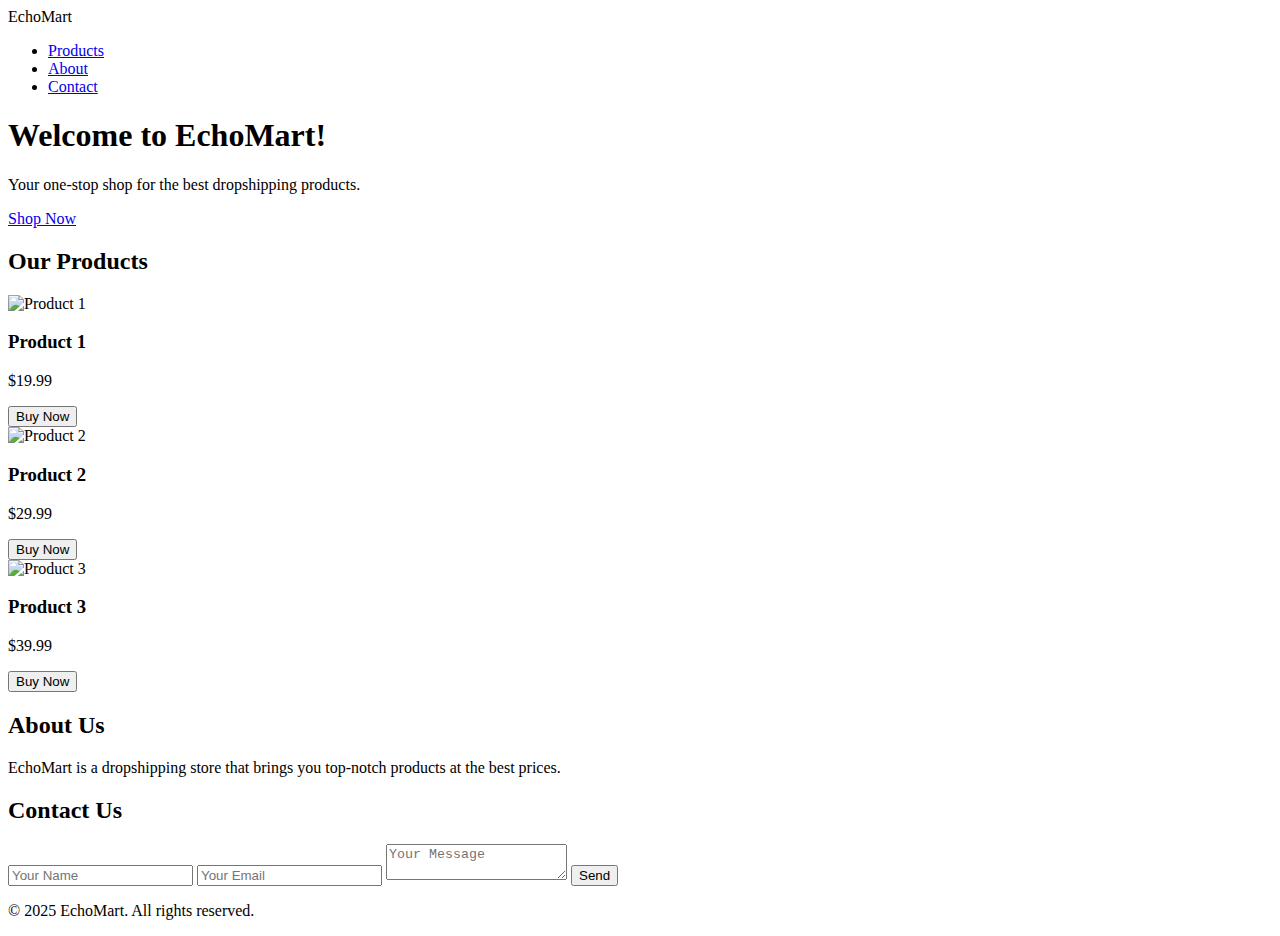
==== index.html @ 8f0d63bb "Update and rename .github/workflows/index.html to index.html" ====
<!DOCTYPE html>
<html lang="en">
<head>
  <meta charset="UTF-8">
  <meta name="viewport" content="width=device-width, initial-scale=1.0">
  <title>EchoMart - Dropshipping Store</title>
  <link rel="stylesheet" href="style.css">
</head>
<body>
  <header>
    <div class="logo">EchoMart</div>
    <nav>
      <ul>
        <li><a href="#products">Products</a></li>
        <li><a href="#about">About</a></li>
        <li><a href="#contact">Contact</a></li>
      </ul>
    </nav>
  </header>

  <section id="hero">
    <h1>Welcome to EchoMart!</h1>
    <p>Your one-stop shop for the best dropshipping products.</p>
    <a href="#products" class="cta-button">Shop Now</a>
  </section>

  <section id="products">
    <h2>Our Products</h2>
    <div class="product-grid">
      <div class="product">
        <img src="https://via.placeholder.com/150" alt="Product 1">
        <h3>Product 1</h3>
        <p>$19.99</p>
        <button class="buy-now">Buy Now</button>
      </div>
      <div class="product">
        <img src="https://via.placeholder.com/150" alt="Product 2">
        <h3>Product 2</h3>
        <p>$29.99</p>
        <button class="buy-now">Buy Now</button>
      </div>
      <div class="product">
        <img src="https://via.placeholder.com/150" alt="Product 3">
        <h3>Product 3</h3>
        <p>$39.99</p>
        <button class="buy-now">Buy Now</button>
      </div>
    </div>
  </section>

  <section id="about">
    <h2>About Us</h2>
    <p>EchoMart is a dropshipping store that brings you top-notch products at the best prices.</p>
  </section>

  <section id="contact">
    <h2>Contact Us</h2>
    <form id="contact-form">
      <input type="text" placeholder="Your Name" required>
      <input type="email" placeholder="Your Email" required>
      <textarea placeholder="Your Message" required></textarea>
      <button type="submit">Send</button>
    </form>
  </section>

  <footer>
    <p>&copy; 2025 EchoMart. All rights reserved.</p>
  </footer>

  <script src="script.js"></script>
</body>
</html>
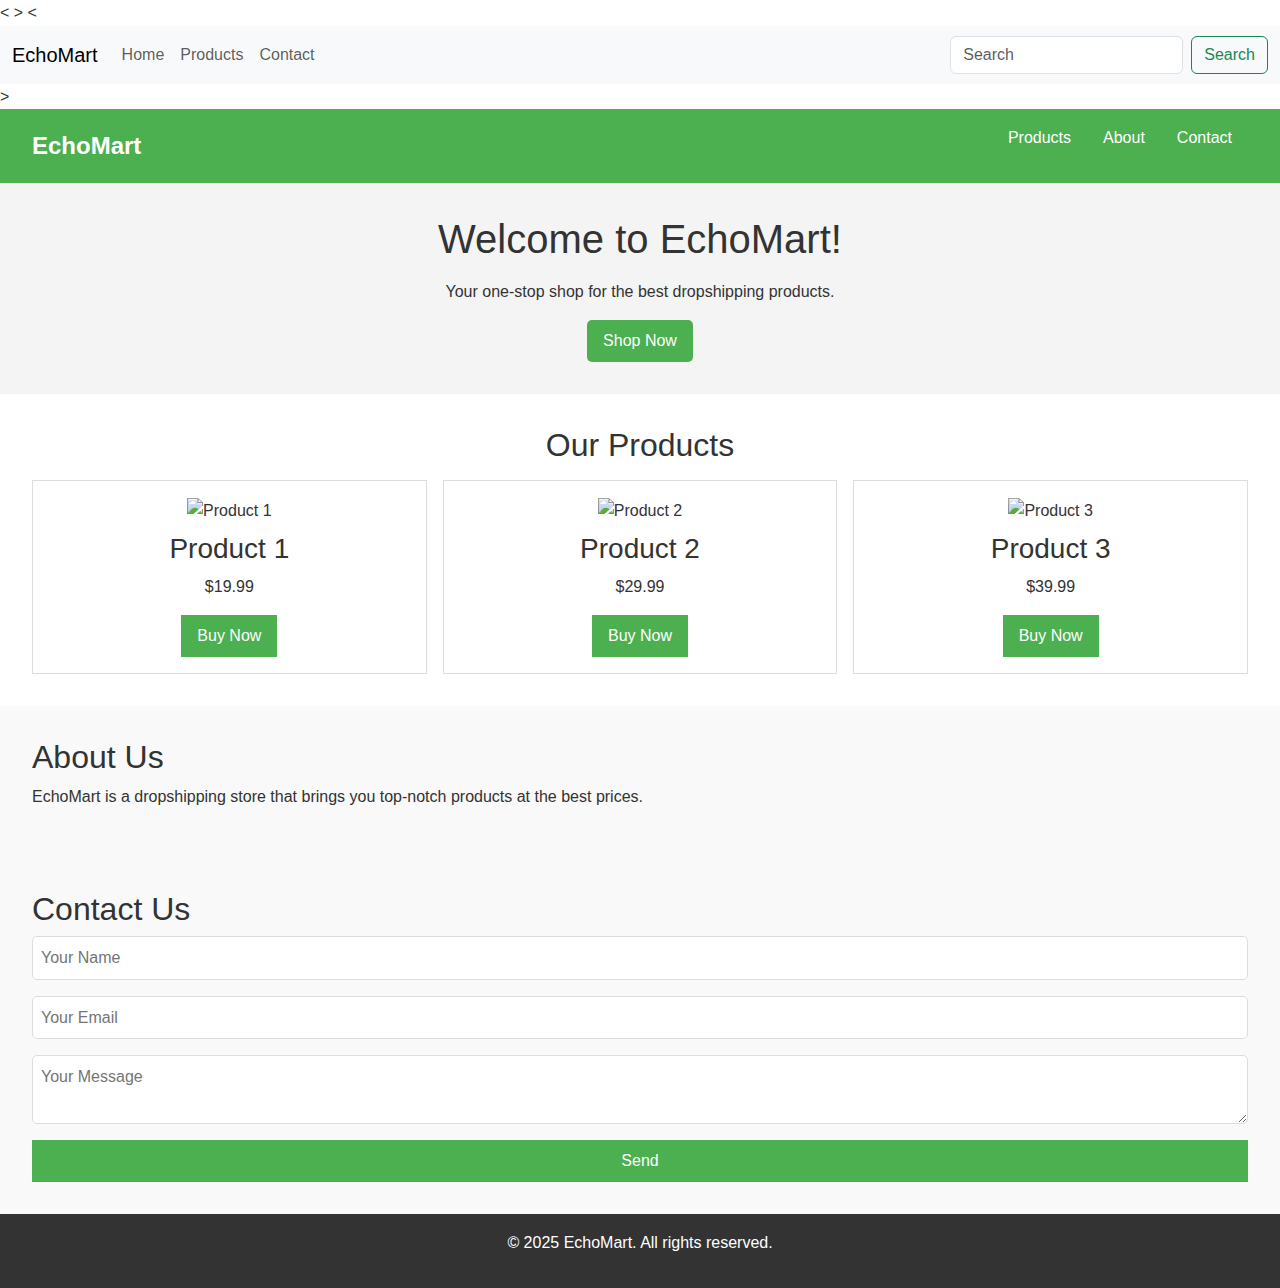
==== commit ba167895: "Update index.html" ====
--- a/index.html
+++ b/index.html
@@ -1,12 +1,31 @@
 <!DOCTYPE html>
 <html lang="en">
-<head>
+<<link href="https://cdn.jsdelivr.net/npm/bootstrap@5.3.0/dist/css/bootstrap.min.css" rel="stylesheet">
+<script src="https://cdn.jsdelivr.net/npm/bootstrap@5.3.0/dist/js/bootstrap.bundle.min.js"></script>>
   <meta charset="UTF-8">
   <meta name="viewport" content="width=device-width, initial-scale=1.0">
   <title>EchoMart - Dropshipping Store</title>
   <link rel="stylesheet" href="style.css">
 </head>
-<body>
+<<nav class="navbar navbar-expand-lg navbar-light bg-light">
+  <div class="container-fluid">
+    <a class="navbar-brand" href="#">EchoMart</a>
+    <button class="navbar-toggler" type="button" data-bs-toggle="collapse" data-bs-target="#navbarNav">
+      <span class="navbar-toggler-icon"></span>
+    </button>
+    <div class="collapse navbar-collapse" id="navbarNav">
+      <ul class="navbar-nav me-auto">
+        <li class="nav-item"><a class="nav-link" href="#">Home</a></li>
+        <li class="nav-item"><a class="nav-link" href="#">Products</a></li>
+        <li class="nav-item"><a class="nav-link" href="#">Contact</a></li>
+      </ul>
+      <form class="d-flex">
+        <input class="form-control me-2" type="search" placeholder="Search">
+        <button class="btn btn-outline-success" type="submit">Search</button>
+      </form>
+    </div>
+  </div>
+</nav>>
   <header>
     <div class="logo">EchoMart</div>
     <nav>
--- a/style.css
+++ b/style.css
@@ -0,0 +1,129 @@
+/* General Reset */
+* {
+  margin: 0;
+  padding: 0;
+  box-sizing: border-box;
+}
+
+body {
+  font-family: Arial, sans-serif;
+  line-height: 1.6;
+  color: #333;
+}
+
+header {
+  display: flex;
+  justify-content: space-between;
+  align-items: center;
+  background: #4CAF50;
+  color: white;
+  padding: 1rem 2rem;
+}
+
+header .logo {
+  font-size: 1.5rem;
+  font-weight: bold;
+}
+
+header nav ul {
+  list-style: none;
+  display: flex;
+}
+
+header nav ul li {
+  margin: 0 1rem;
+}
+
+header nav ul li a {
+  color: white;
+  text-decoration: none;
+}
+
+#hero {
+  text-align: center;
+  background: #f4f4f4;
+  padding: 2rem;
+}
+
+#hero h1 {
+  font-size: 2.5rem;
+  margin-bottom: 1rem;
+}
+
+#hero .cta-button {
+  display: inline-block;
+  padding: 0.5rem 1rem;
+  background: #4CAF50;
+  color: white;
+  text-decoration: none;
+  border-radius: 5px;
+}
+
+#products {
+  padding: 2rem;
+}
+
+#products h2 {
+  text-align: center;
+  margin-bottom: 1rem;
+}
+
+.product-grid {
+  display: grid;
+  grid-template-columns: repeat(auto-fit, minmax(200px, 1fr));
+  gap: 1rem;
+}
+
+.product {
+  border: 1px solid #ddd;
+  padding: 1rem;
+  text-align: center;
+}
+
+.product img {
+  max-width: 100%;
+}
+
+.product h3 {
+  margin: 0.5rem 0;
+}
+
+.buy-now {
+  background: #4CAF50;
+  color: white;
+  border: none;
+  padding: 0.5rem 1rem;
+  cursor: pointer;
+}
+
+#about, #contact {
+  padding: 2rem;
+  background: #f9f9f9;
+}
+
+#contact form {
+  display: flex;
+  flex-direction: column;
+}
+
+#contact form input, #contact form textarea {
+  margin-bottom: 1rem;
+  padding: 0.5rem;
+  border: 1px solid #ddd;
+  border-radius: 5px;
+}
+
+#contact form button {
+  background: #4CAF50;
+  color: white;
+  border: none;
+  padding: 0.5rem 1rem;
+  cursor: pointer;
+}
+
+footer {
+  text-align: center;
+  padding: 1rem;
+  background: #333;
+  color: white;
+}
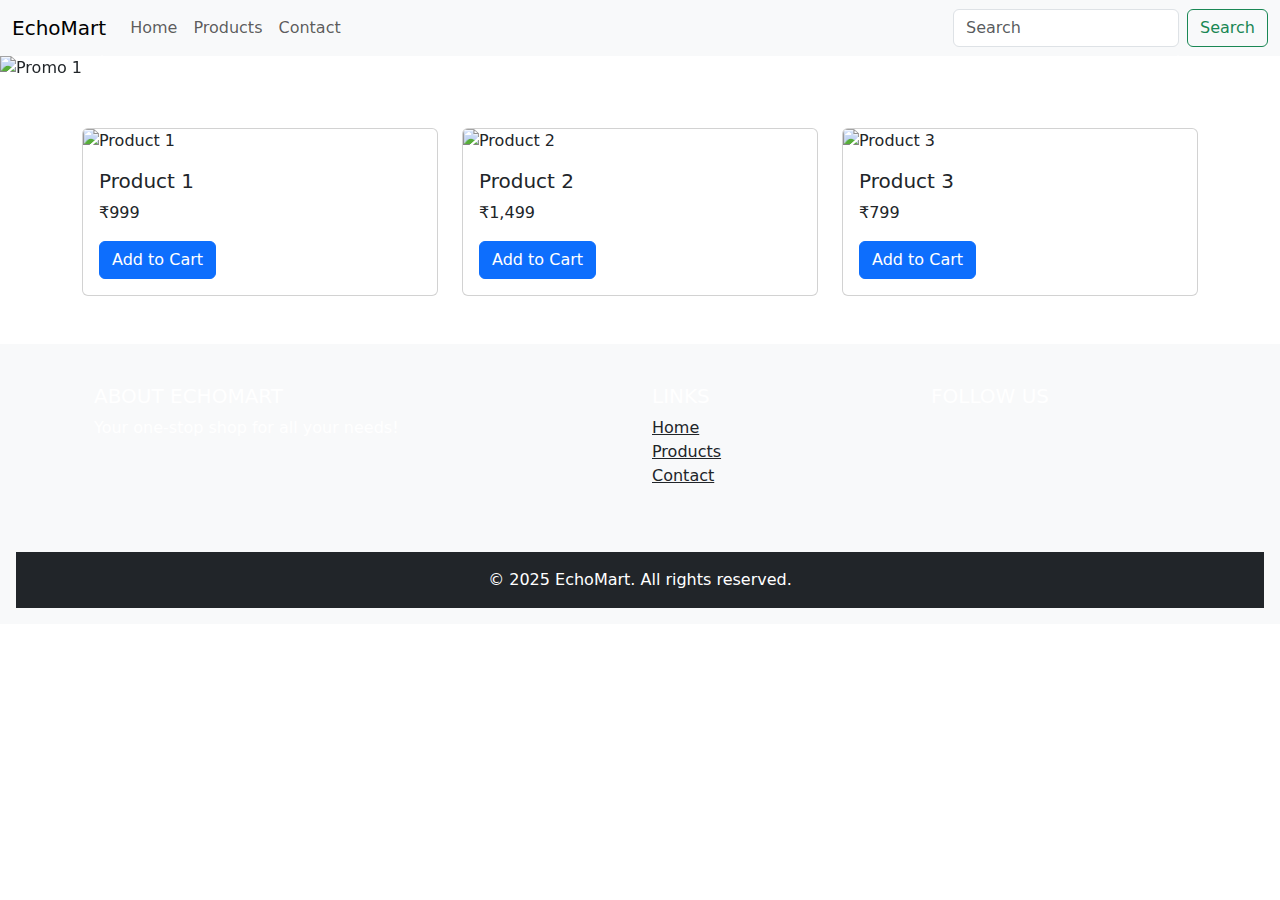
==== commit 76b30db5: "Update index.html" ====
--- a/index.html
+++ b/index.html
@@ -1,91 +1,120 @@
 <!DOCTYPE html>
 <html lang="en">
-<<link href="https://cdn.jsdelivr.net/npm/bootstrap@5.3.0/dist/css/bootstrap.min.css" rel="stylesheet">
-<script src="https://cdn.jsdelivr.net/npm/bootstrap@5.3.0/dist/js/bootstrap.bundle.min.js"></script>>
-  <meta charset="UTF-8">
-  <meta name="viewport" content="width=device-width, initial-scale=1.0">
-  <title>EchoMart - Dropshipping Store</title>
-  <link rel="stylesheet" href="style.css">
+<head>
+    <meta charset="UTF-8">
+    <meta name="viewport" content="width=device-width, initial-scale=1.0">
+    <title>EchoMart</title>
+    <link rel="stylesheet" href="style.css">
+    <!-- Bootstrap CSS -->
+    <link href="https://cdn.jsdelivr.net/npm/bootstrap@5.3.0/dist/css/bootstrap.min.css" rel="stylesheet">
+    <!-- Bootstrap JS -->
+    <script src="https://cdn.jsdelivr.net/npm/bootstrap@5.3.0/dist/js/bootstrap.bundle.min.js"></script>
 </head>
-<<nav class="navbar navbar-expand-lg navbar-light bg-light">
-  <div class="container-fluid">
-    <a class="navbar-brand" href="#">EchoMart</a>
-    <button class="navbar-toggler" type="button" data-bs-toggle="collapse" data-bs-target="#navbarNav">
-      <span class="navbar-toggler-icon"></span>
-    </button>
-    <div class="collapse navbar-collapse" id="navbarNav">
-      <ul class="navbar-nav me-auto">
-        <li class="nav-item"><a class="nav-link" href="#">Home</a></li>
-        <li class="nav-item"><a class="nav-link" href="#">Products</a></li>
-        <li class="nav-item"><a class="nav-link" href="#">Contact</a></li>
-      </ul>
-      <form class="d-flex">
-        <input class="form-control me-2" type="search" placeholder="Search">
-        <button class="btn btn-outline-success" type="submit">Search</button>
-      </form>
+<body>
+    <!-- Navbar -->
+    <nav class="navbar navbar-expand-lg navbar-light bg-light">
+        <div class="container-fluid">
+            <a class="navbar-brand" href="#">EchoMart</a>
+            <button class="navbar-toggler" type="button" data-bs-toggle="collapse" data-bs-target="#navbarNav">
+                <span class="navbar-toggler-icon"></span>
+            </button>
+            <div class="collapse navbar-collapse" id="navbarNav">
+                <ul class="navbar-nav me-auto">
+                    <li class="nav-item"><a class="nav-link" href="#">Home</a></li>
+                    <li class="nav-item"><a class="nav-link" href="#">Products</a></li>
+                    <li class="nav-item"><a class="nav-link" href="#">Contact</a></li>
+                </ul>
+                <form class="d-flex">
+                    <input class="form-control me-2" type="search" placeholder="Search">
+                    <button class="btn btn-outline-success" type="submit">Search</button>
+                </form>
+            </div>
+        </div>
+    </nav>
+
+    <!-- Carousel -->
+    <div id="carouselExample" class="carousel slide" data-bs-ride="carousel">
+        <div class="carousel-inner">
+            <div class="carousel-item active">
+                <img src="banner1.jpg" class="d-block w-100" alt="Promo 1">
+            </div>
+            <div class="carousel-item">
+                <img src="banner2.jpg" class="d-block w-100" alt="Promo 2">
+            </div>
+        </div>
+        <button class="carousel-control-prev" type="button" data-bs-target="#carouselExample" data-bs-slide="prev">
+            <span class="carousel-control-prev-icon" aria-hidden="true"></span>
+            <span class="visually-hidden">Previous</span>
+        </button>
+        <button class="carousel-control-next" type="button" data-bs-target="#carouselExample" data-bs-slide="next">
+            <span class="carousel-control-next-icon" aria-hidden="true"></span>
+            <span class="visually-hidden">Next</span>
+        </button>
     </div>
-  </div>
-</nav>>
-  <header>
-    <div class="logo">EchoMart</div>
-    <nav>
-      <ul>
-        <li><a href="#products">Products</a></li>
-        <li><a href="#about">About</a></li>
-        <li><a href="#contact">Contact</a></li>
-      </ul>
-    </nav>
-  </header>
 
-  <section id="hero">
-    <h1>Welcome to EchoMart!</h1>
-    <p>Your one-stop shop for the best dropshipping products.</p>
-    <a href="#products" class="cta-button">Shop Now</a>
-  </section>
+    <!-- Product Cards -->
+    <div class="container my-5">
+        <div class="row row-cols-1 row-cols-md-3 g-4">
+            <div class="col">
+                <div class="card h-100">
+                    <img src="product1.jpg" class="card-img-top" alt="Product 1">
+                    <div class="card-body">
+                        <h5 class="card-title">Product 1</h5>
+                        <p class="card-text">₹999</p>
+                        <a href="#" class="btn btn-primary">Add to Cart</a>
+                    </div>
+                </div>
+            </div>
+            <div class="col">
+                <div class="card h-100">
+                    <img src="product2.jpg" class="card-img-top" alt="Product 2">
+                    <div class="card-body">
+                        <h5 class="card-title">Product 2</h5>
+                        <p class="card-text">₹1,499</p>
+                        <a href="#" class="btn btn-primary">Add to Cart</a>
+                    </div>
+                </div>
+            </div>
+            <div class="col">
+                <div class="card h-100">
+                    <img src="product3.jpg" class="card-img-top" alt="Product 3">
+                    <div class="card-body">
+                        <h5 class="card-title">Product 3</h5>
+                        <p class="card-text">₹799</p>
+                        <a href="#" class="btn btn-primary">Add to Cart</a>
+                    </div>
+                </div>
+            </div>
+        </div>
+    </div>
 
-  <section id="products">
-    <h2>Our Products</h2>
-    <div class="product-grid">
-      <div class="product">
-        <img src="https://via.placeholder.com/150" alt="Product 1">
-        <h3>Product 1</h3>
-        <p>$19.99</p>
-        <button class="buy-now">Buy Now</button>
-      </div>
-      <div class="product">
-        <img src="https://via.placeholder.com/150" alt="Product 2">
-        <h3>Product 2</h3>
-        <p>$29.99</p>
-        <button class="buy-now">Buy Now</button>
-      </div>
-      <div class="product">
-        <img src="https://via.placeholder.com/150" alt="Product 3">
-        <h3>Product 3</h3>
-        <p>$39.99</p>
-        <button class="buy-now">Buy Now</button>
-      </div>
-    </div>
-  </section>
-
-  <section id="about">
-    <h2>About Us</h2>
-    <p>EchoMart is a dropshipping store that brings you top-notch products at the best prices.</p>
-  </section>
-
-  <section id="contact">
-    <h2>Contact Us</h2>
-    <form id="contact-form">
-      <input type="text" placeholder="Your Name" required>
-      <input type="email" placeholder="Your Email" required>
-      <textarea placeholder="Your Message" required></textarea>
-      <button type="submit">Send</button>
-    </form>
-  </section>
-
-  <footer>
-    <p>&copy; 2025 EchoMart. All rights reserved.</p>
-  </footer>
-
-  <script src="script.js"></script>
+    <!-- Footer -->
+    <footer class="bg-light text-center text-lg-start">
+        <div class="container p-4">
+            <div class="row">
+                <div class="col-lg-6 col-md-12 mb-4">
+                    <h5 class="text-uppercase">About EchoMart</h5>
+                    <p>Your one-stop shop for all your needs!</p>
+                </div>
+                <div class="col-lg-3 col-md-6 mb-4">
+                    <h5 class="text-uppercase">Links</h5>
+                    <ul class="list-unstyled">
+                        <li><a href="#!" class="text-dark">Home</a></li>
+                        <li><a href="#!" class="text-dark">Products</a></li>
+                        <li><a href="#!" class="text-dark">Contact</a></li>
+                    </ul>
+                </div>
+                <div class="col-lg-3 col-md-6 mb-4">
+                    <h5 class="text-uppercase">Follow Us</h5>
+                    <a href="#" class="text-dark me-4"><i class="fab fa-facebook-f"></i></a>
+                    <a href="#" class="text-dark me-4"><i class="fab fa-twitter"></i></a>
+                    <a href="#" class="text-dark"><i class="fab fa-instagram"></i></a>
+                </div>
+            </div>
+        </div>
+        <div class="text-center p-3 bg-dark text-white">
+            © 2025 EchoMart. All rights reserved.
+        </div>
+    </footer>
 </body>
 </html>
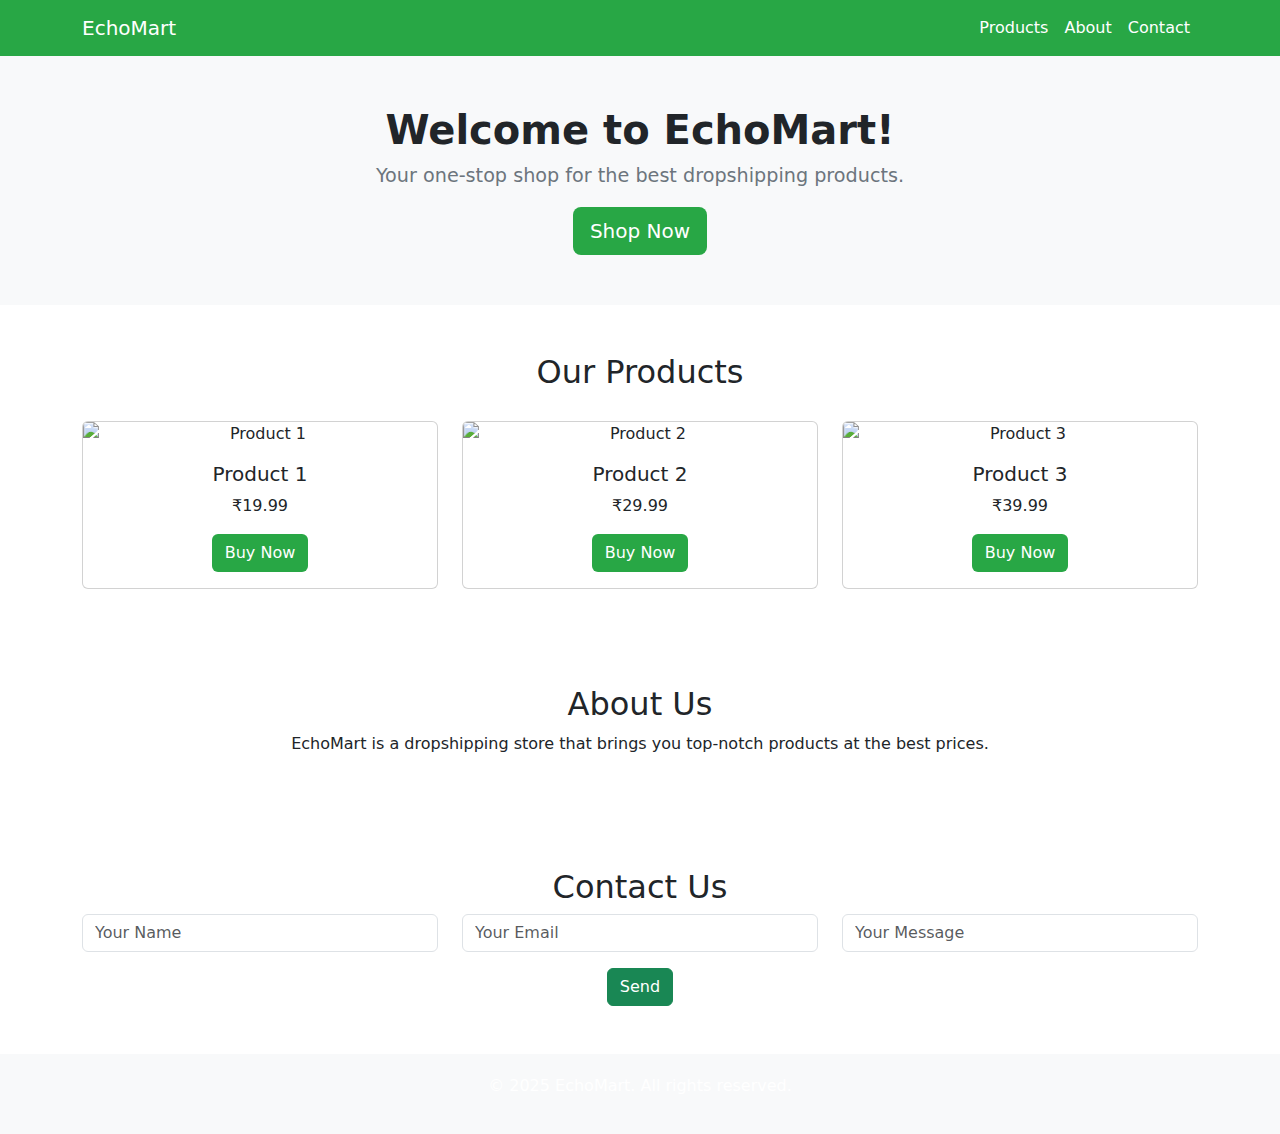
==== commit 89820ff6: "git add index.html git commit -m "Updated index.html with Bootstrap integration" git push" ====
--- a/index.html
+++ b/index.html
@@ -9,111 +9,147 @@
     <link href="https://cdn.jsdelivr.net/npm/bootstrap@5.3.0/dist/css/bootstrap.min.css" rel="stylesheet">
     <!-- Bootstrap JS -->
     <script src="https://cdn.jsdelivr.net/npm/bootstrap@5.3.0/dist/js/bootstrap.bundle.min.js"></script>
+    <style>
+        .navbar {
+            background-color: #28a745;
+        }
+        .navbar .nav-link, .navbar .navbar-brand {
+            color: #fff !important;
+        }
+        .hero-section {
+            background-color: #f8f9fa;
+            padding: 50px 0;
+            text-align: center;
+        }
+        .hero-section h1 {
+            font-size: 2.5rem;
+            font-weight: bold;
+        }
+        .hero-section p {
+            font-size: 1.2rem;
+            color: #6c757d;
+        }
+        .hero-section .btn {
+            background-color: #28a745;
+            color: #fff;
+        }
+        .products-section h2 {
+            font-size: 2rem;
+            margin-bottom: 30px;
+            text-align: center;
+        }
+        .card .btn {
+            background-color: #28a745;
+            color: #fff;
+        }
+        .footer {
+            background-color: #f8f9fa;
+            padding: 20px 0;
+            text-align: center;
+        }
+    </style>
 </head>
 <body>
     <!-- Navbar -->
-    <nav class="navbar navbar-expand-lg navbar-light bg-light">
-        <div class="container-fluid">
+    <nav class="navbar navbar-expand-lg">
+        <div class="container">
             <a class="navbar-brand" href="#">EchoMart</a>
             <button class="navbar-toggler" type="button" data-bs-toggle="collapse" data-bs-target="#navbarNav">
                 <span class="navbar-toggler-icon"></span>
             </button>
             <div class="collapse navbar-collapse" id="navbarNav">
-                <ul class="navbar-nav me-auto">
-                    <li class="nav-item"><a class="nav-link" href="#">Home</a></li>
+                <ul class="navbar-nav ms-auto">
                     <li class="nav-item"><a class="nav-link" href="#">Products</a></li>
+                    <li class="nav-item"><a class="nav-link" href="#">About</a></li>
                     <li class="nav-item"><a class="nav-link" href="#">Contact</a></li>
                 </ul>
-                <form class="d-flex">
-                    <input class="form-control me-2" type="search" placeholder="Search">
-                    <button class="btn btn-outline-success" type="submit">Search</button>
-                </form>
             </div>
         </div>
     </nav>
 
-    <!-- Carousel -->
-    <div id="carouselExample" class="carousel slide" data-bs-ride="carousel">
-        <div class="carousel-inner">
-            <div class="carousel-item active">
-                <img src="banner1.jpg" class="d-block w-100" alt="Promo 1">
-            </div>
-            <div class="carousel-item">
-                <img src="banner2.jpg" class="d-block w-100" alt="Promo 2">
-            </div>
+    <!-- Hero Section -->
+    <div class="hero-section">
+        <div class="container">
+            <h1>Welcome to EchoMart!</h1>
+            <p>Your one-stop shop for the best dropshipping products.</p>
+            <a href="#" class="btn btn-lg">Shop Now</a>
         </div>
-        <button class="carousel-control-prev" type="button" data-bs-target="#carouselExample" data-bs-slide="prev">
-            <span class="carousel-control-prev-icon" aria-hidden="true"></span>
-            <span class="visually-hidden">Previous</span>
-        </button>
-        <button class="carousel-control-next" type="button" data-bs-target="#carouselExample" data-bs-slide="next">
-            <span class="carousel-control-next-icon" aria-hidden="true"></span>
-            <span class="visually-hidden">Next</span>
-        </button>
     </div>
 
-    <!-- Product Cards -->
-    <div class="container my-5">
-        <div class="row row-cols-1 row-cols-md-3 g-4">
-            <div class="col">
-                <div class="card h-100">
-                    <img src="product1.jpg" class="card-img-top" alt="Product 1">
-                    <div class="card-body">
-                        <h5 class="card-title">Product 1</h5>
-                        <p class="card-text">₹999</p>
-                        <a href="#" class="btn btn-primary">Add to Cart</a>
+    <!-- Products Section -->
+    <div class="products-section py-5">
+        <div class="container">
+            <h2>Our Products</h2>
+            <div class="row row-cols-1 row-cols-md-3 g-4">
+                <div class="col">
+                    <div class="card h-100 text-center">
+                        <img src="product1.jpg" class="card-img-top" alt="Product 1">
+                        <div class="card-body">
+                            <h5 class="card-title">Product 1</h5>
+                            <p class="card-text">₹19.99</p>
+                            <a href="#" class="btn">Buy Now</a>
+                        </div>
                     </div>
                 </div>
-            </div>
-            <div class="col">
-                <div class="card h-100">
-                    <img src="product2.jpg" class="card-img-top" alt="Product 2">
-                    <div class="card-body">
-                        <h5 class="card-title">Product 2</h5>
-                        <p class="card-text">₹1,499</p>
-                        <a href="#" class="btn btn-primary">Add to Cart</a>
+                <div class="col">
+                    <div class="card h-100 text-center">
+                        <img src="product2.jpg" class="card-img-top" alt="Product 2">
+                        <div class="card-body">
+                            <h5 class="card-title">Product 2</h5>
+                            <p class="card-text">₹29.99</p>
+                            <a href="#" class="btn">Buy Now</a>
+                        </div>
                     </div>
                 </div>
-            </div>
-            <div class="col">
-                <div class="card h-100">
-                    <img src="product3.jpg" class="card-img-top" alt="Product 3">
-                    <div class="card-body">
-                        <h5 class="card-title">Product 3</h5>
-                        <p class="card-text">₹799</p>
-                        <a href="#" class="btn btn-primary">Add to Cart</a>
+                <div class="col">
+                    <div class="card h-100 text-center">
+                        <img src="product3.jpg" class="card-img-top" alt="Product 3">
+                        <div class="card-body">
+                            <h5 class="card-title">Product 3</h5>
+                            <p class="card-text">₹39.99</p>
+                            <a href="#" class="btn">Buy Now</a>
+                        </div>
                     </div>
                 </div>
             </div>
         </div>
     </div>
 
+    <!-- About Section -->
+    <div class="about-section py-5">
+        <div class="container text-center">
+            <h2>About Us</h2>
+            <p>EchoMart is a dropshipping store that brings you top-notch products at the best prices.</p>
+        </div>
+    </div>
+
+    <!-- Contact Section -->
+    <div class="contact-section py-5">
+        <div class="container">
+            <h2 class="text-center">Contact Us</h2>
+            <form>
+                <div class="row mb-3">
+                    <div class="col-md-4">
+                        <input type="text" class="form-control" placeholder="Your Name">
+                    </div>
+                    <div class="col-md-4">
+                        <input type="email" class="form-control" placeholder="Your Email">
+                    </div>
+                    <div class="col-md-4">
+                        <input type="text" class="form-control" placeholder="Your Message">
+                    </div>
+                </div>
+                <div class="text-center">
+                    <button type="submit" class="btn btn-success">Send</button>
+                </div>
+            </form>
+        </div>
+    </div>
+
     <!-- Footer -->
-    <footer class="bg-light text-center text-lg-start">
-        <div class="container p-4">
-            <div class="row">
-                <div class="col-lg-6 col-md-12 mb-4">
-                    <h5 class="text-uppercase">About EchoMart</h5>
-                    <p>Your one-stop shop for all your needs!</p>
-                </div>
-                <div class="col-lg-3 col-md-6 mb-4">
-                    <h5 class="text-uppercase">Links</h5>
-                    <ul class="list-unstyled">
-                        <li><a href="#!" class="text-dark">Home</a></li>
-                        <li><a href="#!" class="text-dark">Products</a></li>
-                        <li><a href="#!" class="text-dark">Contact</a></li>
-                    </ul>
-                </div>
-                <div class="col-lg-3 col-md-6 mb-4">
-                    <h5 class="text-uppercase">Follow Us</h5>
-                    <a href="#" class="text-dark me-4"><i class="fab fa-facebook-f"></i></a>
-                    <a href="#" class="text-dark me-4"><i class="fab fa-twitter"></i></a>
-                    <a href="#" class="text-dark"><i class="fab fa-instagram"></i></a>
-                </div>
-            </div>
-        </div>
-        <div class="text-center p-3 bg-dark text-white">
-            © 2025 EchoMart. All rights reserved.
+    <footer class="footer">
+        <div class="container">
+            <p>© 2025 EchoMart. All rights reserved.</p>
         </div>
     </footer>
 </body>
